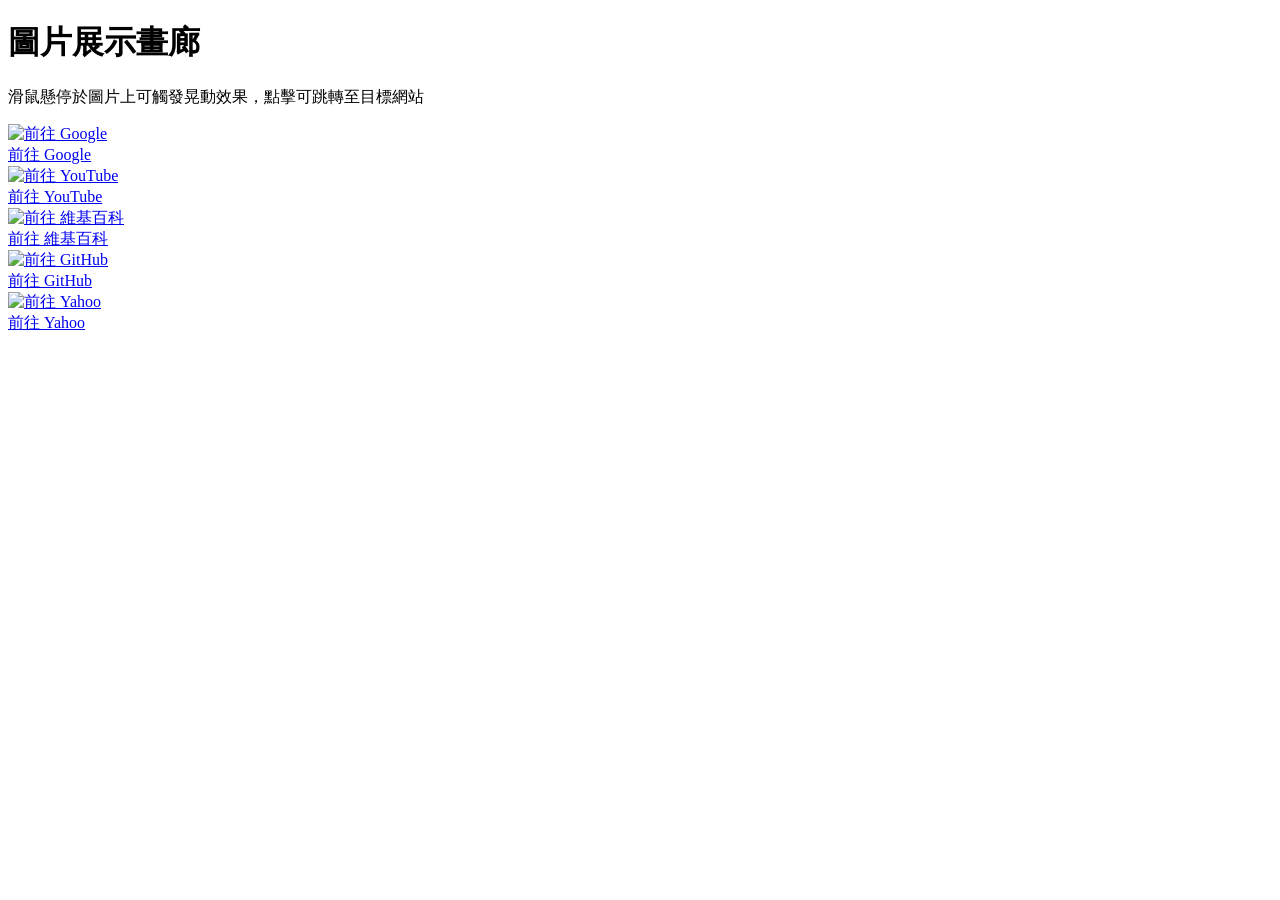
==== U1558031.html @ 510a7b13 "Add files via upload" ====
<!DOCTYPE html>
<html lang="zh-TW">
<head>
    <meta charset="UTF-8">
    <meta name="viewport" content="width=device-width, initial-scale=1.0">
    <title>圖片晃動與超連結展示畫廊</title>
    <!-- 引入外部獨立的 CSS 檔案 -->
    <link rel="stylesheet" href="U1558031.css">
</head>
<body>

    <div class="container">
        <h1>圖片展示畫廊</h1>
        <p class="subtitle">滑鼠懸停於圖片上可觸發晃動效果，點擊可跳轉至目標網站</p>
        
        <div class="gallery">
            <!-- 圖片卡片 1 -->
            <a href="https://www.google.com" target="_blank" class="img-box">
                <div class="img-wrapper">
                    <img src="https://picsum.photos/400/300?random=1" alt="前往 Google">
                </div>
                <span class="img-title">前往 Google</span>
            </a>

            <!-- 圖片卡片 2 -->
            <a href="https://www.youtube.com" target="_blank" class="img-box">
                <div class="img-wrapper">
                    <img src="https://picsum.photos/400/300?random=2" alt="前往 YouTube">
                </div>
                <span class="img-title">前往 YouTube</span>
            </a>

            <!-- 圖片卡片 3 -->
            <a href="https://zh.wikipedia.org" target="_blank" class="img-box">
                <div class="img-wrapper">
                    <img src="https://picsum.photos/400/300?random=3" alt="前往 維基百科">
                </div>
                <span class="img-title">前往 維基百科</span>
            </a>

            <!-- 圖片卡片 4 -->
            <a href="https://github.com" target="_blank" class="img-box">
                <div class="img-wrapper">
                    <img src="https://picsum.photos/400/300?random=4" alt="前往 GitHub">
                </div>
                <span class="img-title">前往 GitHub</span>
            </a>

            <!-- 圖片卡片 5 -->
            <a href="https://tw.yahoo.com" target="_blank" class="img-box">
                <div class="img-wrapper">
                    <img src="https://picsum.photos/400/300?random=5" alt="前往 Yahoo">
                </div>
                <span class="img-title">前往 Yahoo</span>
            </a>
        </div>
    </div>

</body>
</html>
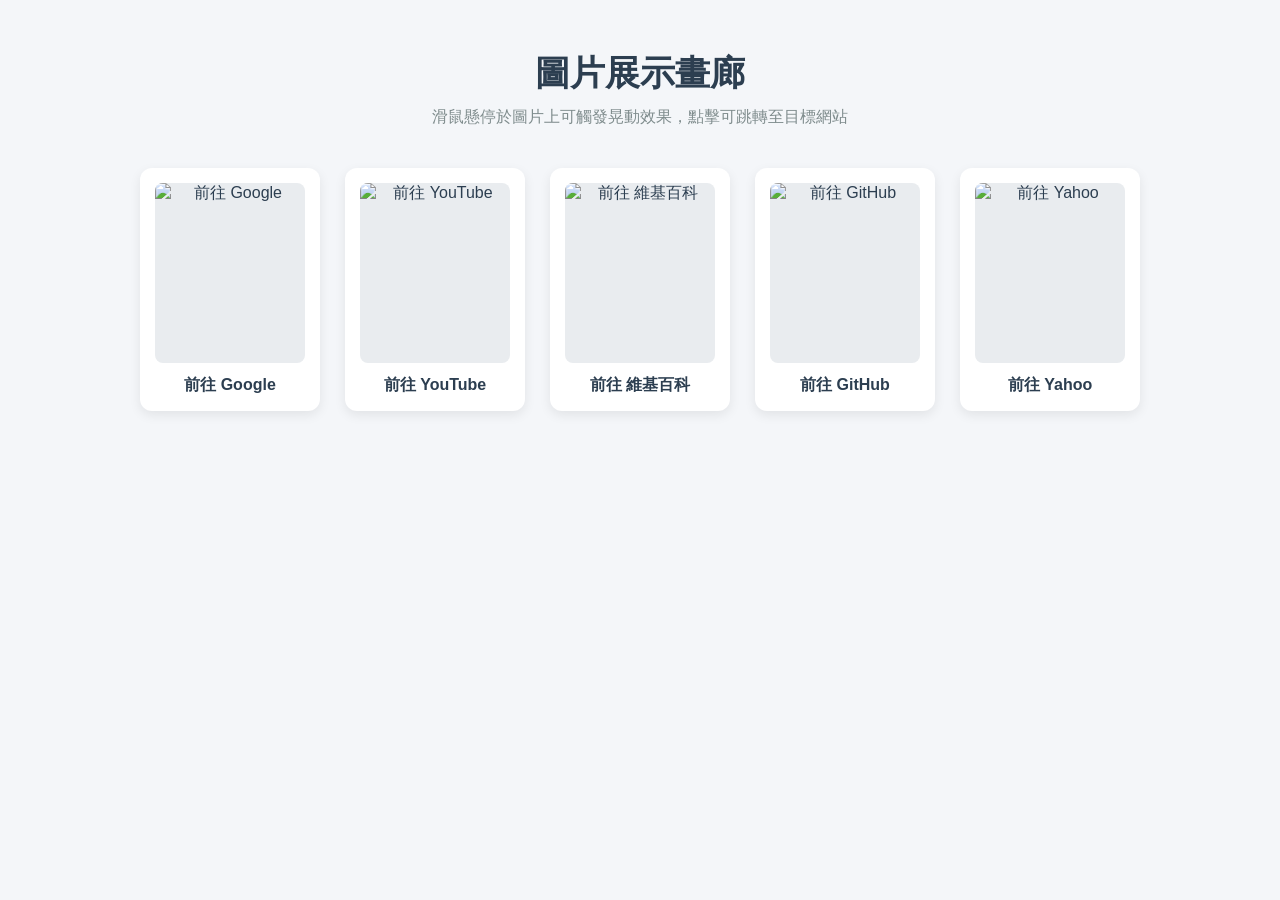
==== commit b3db6cb2: "Add files via upload" ====
--- a/U1558031.html
+++ b/U1558031.html
@@ -5,7 +5,7 @@
     <meta name="viewport" content="width=device-width, initial-scale=1.0">
     <title>圖片晃動與超連結展示畫廊</title>
     <!-- 引入外部獨立的 CSS 檔案 -->
-    <link rel="stylesheet" href="U1558031.css">
+    <link rel="stylesheet" href="U1558031.CSS">
 </head>
 <body>
 
--- a/U1558031.CSS
+++ b/U1558031.CSS
@@ -0,0 +1,109 @@
+/* 全域基本樣式重置 */
+* {
+    box-sizing: border-box;
+    margin: 0;
+    padding: 0;
+}
+
+body {
+    font-family: 'PingFang TC', 'Microsoft JhengHei', sans-serif;
+    background-color: #f4f6f9;
+    min-height: 100vh;
+    padding: 50px 20px;
+}
+
+.container {
+    max-width: 1000px;
+    margin: 0 auto;
+    text-align: center;
+}
+
+h1 {
+    color: #2c3e50;
+    margin-bottom: 10px;
+    font-size: 2.2rem;
+}
+
+.subtitle {
+    color: #7f8c8d;
+    margin-bottom: 40px;
+    font-size: 1rem;
+}
+
+/* 畫廊網格排版 (Grid) */
+.gallery {
+    display: grid;
+    grid-template-columns: repeat(auto-fit, minmax(180px, 1fr));
+    gap: 25px;
+    justify-content: center;
+}
+
+/* 卡片連結樣式 */
+.img-box {
+    display: block;
+    background-color: #ffffff;
+    padding: 15px;
+    border-radius: 12px;
+    box-shadow: 0 4px 12px rgba(0, 0, 0, 0.08);
+    text-decoration: none;
+    color: #2c3e50;
+    transition: transform 0.2s ease, box-shadow 0.2s ease;
+}
+
+/* 卡片懸停時輕微向上浮起 */
+.img-box:hover {
+    transform: translateY(-5px);
+    box-shadow: 0 8px 24px rgba(0, 0, 0, 0.15);
+}
+
+/* 圖片包覆容器，鎖定範圍並防溢出 */
+.img-wrapper {
+    width: 100%;
+    height: 180px;
+    border-radius: 8px;
+    overflow: hidden;
+    background-color: #e9ecef;
+}
+
+/* 關鍵修正：確保圖片為 block 且動畫中心點為正中央 */
+.img-box img {
+    width: 100%;
+    height: 100%;
+    object-fit: cover;
+    display: block;
+    transform-origin: center center;
+}
+
+/* 當滑鼠移入卡片時，觸發圖片晃動動畫 */
+.img-box:hover img {
+    animation: shake 0.6s ease-in-out infinite alternate;
+}
+
+.img-title {
+    display: block;
+    margin-top: 12px;
+    font-weight: bold;
+    font-size: 1rem;
+}
+
+/* 定義明顯的晃動 keyframes 動畫 */
+@keyframes shake {
+    0% {
+        transform: rotate(0deg);
+    }
+    20% {
+        transform: rotate(-8deg);
+    }
+    40% {
+        transform: rotate(8deg);
+    }
+    60% {
+        transform: rotate(-5deg);
+    }
+    80% {
+        transform: rotate(5deg);
+    }
+    100% {
+        transform: rotate(0deg);
+    }
+}
